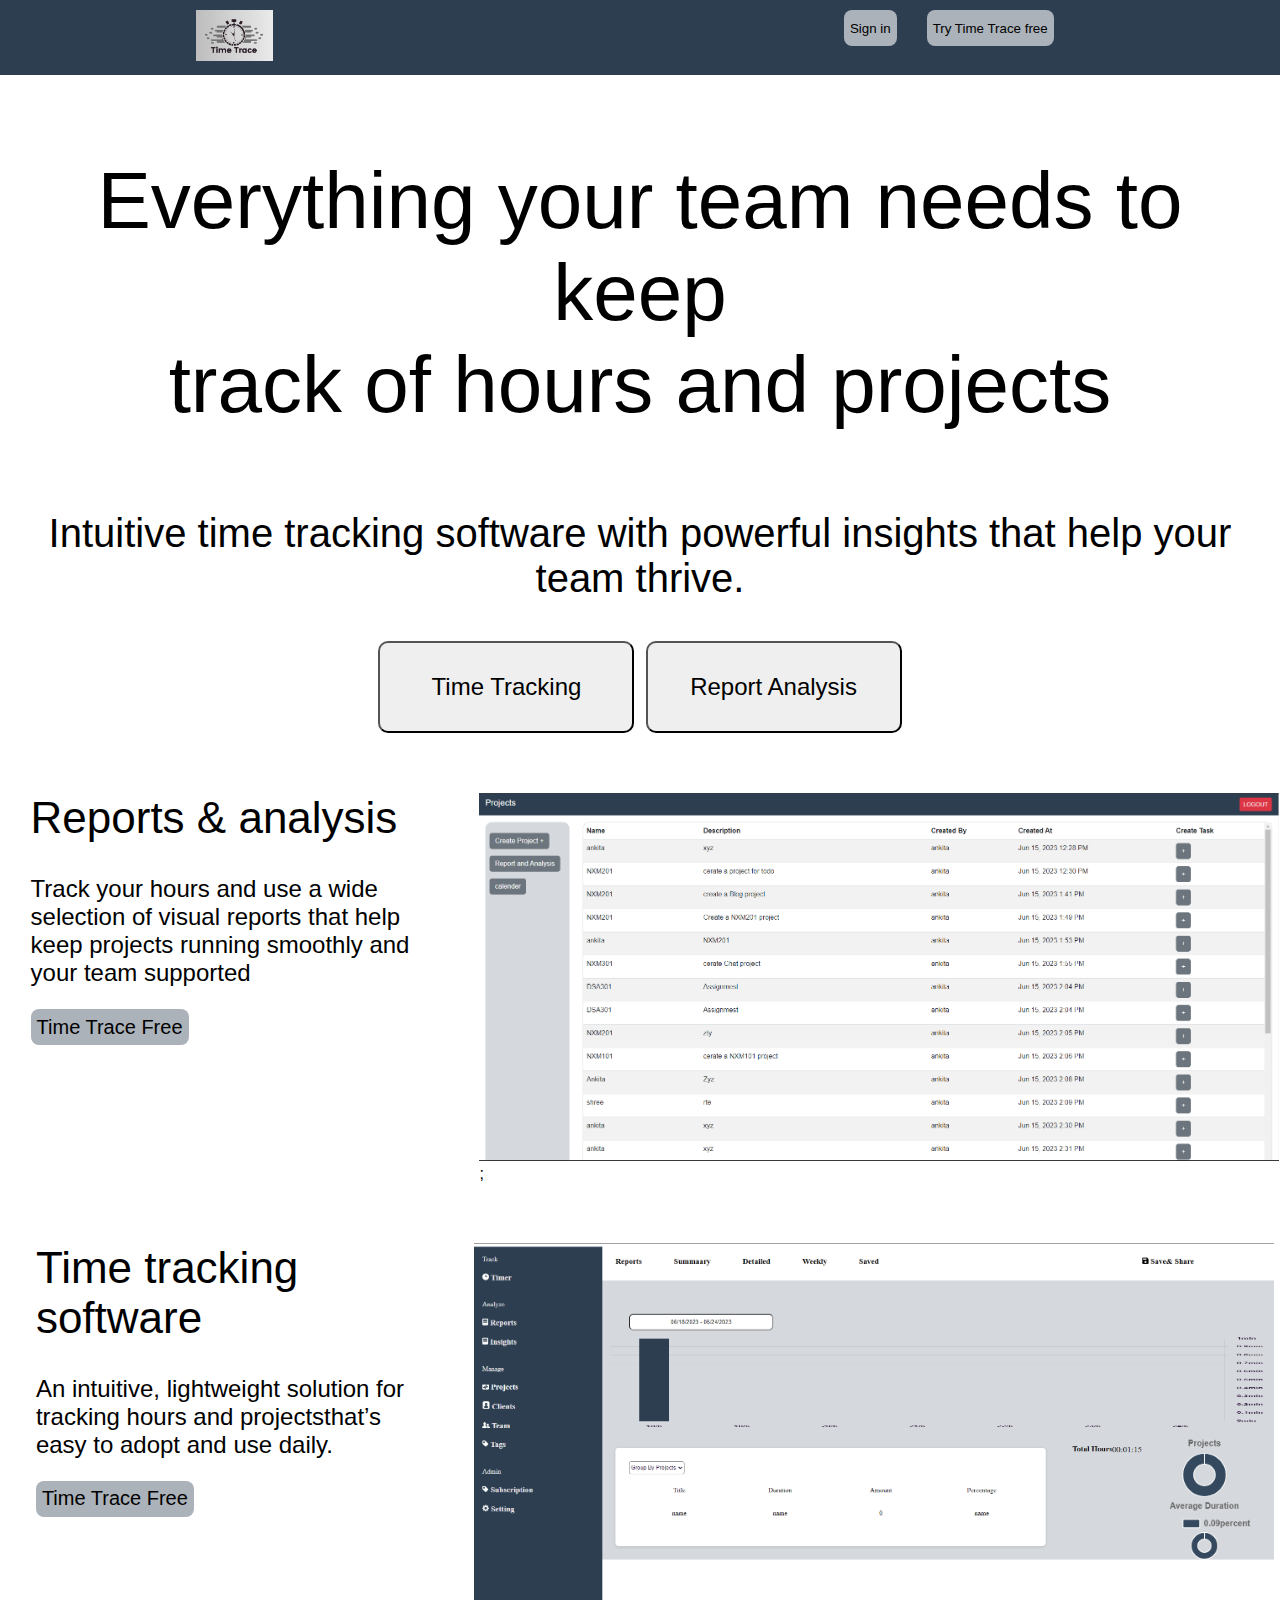
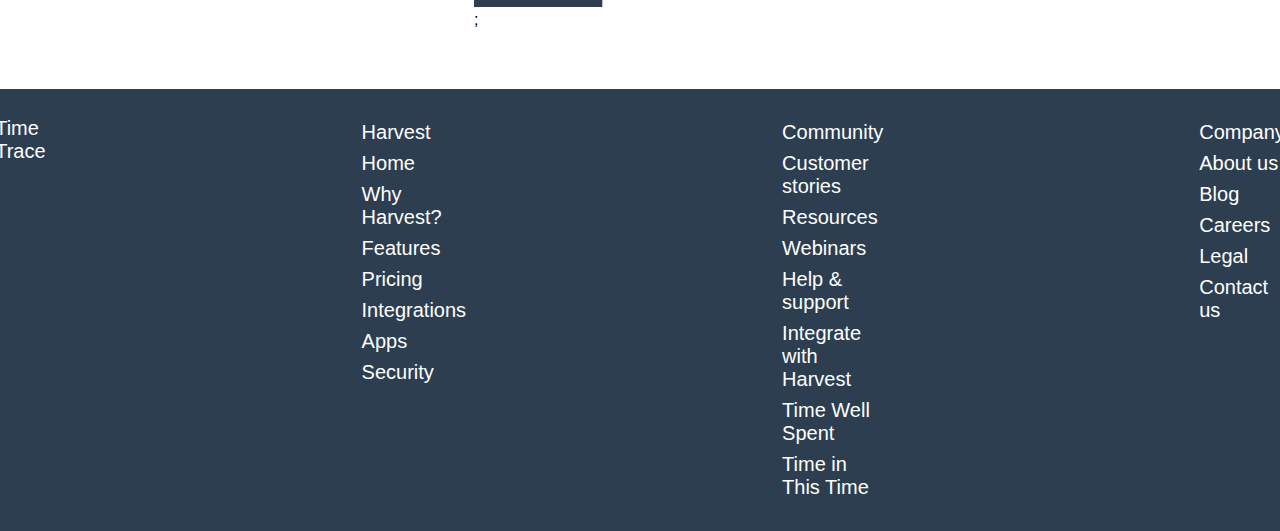
==== index.html @ 3a3f75f8 "updated backend_deployed_link" ====
<!DOCTYPE html>
<html lang="en">
  <head>
    <meta charset="UTF-8" />
    <meta name="viewport" content="width=device-width, initial-scale=1.0" />
    <title>Time Trace</title>
    <link rel="stylesheet" href="style.css" />
  </head>
  <body>
    <!-- navbar -->
    <nav>
      <div><img class="logo" src="./images/logo2.png" alt="logo" /></div>
      <div class="signIn_register_button">
        <button class="signInBtn">Sign in</button>
        <button class="RegiterBtn">Try Time Trace free</button>
      </div>
    </nav>
    <div class="features">
      <div class="features_quote_1">
        <p>
          Everything your team needs to keep <br />
          track of hours and projects
        </p>
      </div>
      <div class="features_quote_2">
        <p>
          Intuitive time tracking software with powerful insights that help your
          team thrive.
        </p>
      </div>

      <div class="features_quote_2">
        <button class="featureQuoteBtn">Time Tracking</button>
        <button class="featureQuoteBtn">Report Analysis</button>
      </div>
    </div>
    <div class="report_analysis">
      <div class="report_analysis_heading">
        <div class="heading">Reports & analysis</div>
        <div class="content">
          Track your hours and use a wide <br />
          selection of visual reports that help <br />
          keep projects running smoothly and <br />
          your team supported
        </div>
        <button class="report_analysis_Btn">Time Trace Free</button>
      </div>
      <div class="flex-grow-1 time_tracking_image">
        <img src="./images/Screenshot 2023-06-18 200031.png" alt="" />;
      </div>
    </div>

    <div class="report_analysis">
      <div class="report_analysis_heading">
        <div class="heading">
          Time tracking <br />
          software
        </div>
        <div class="content">
          An intuitive, lightweight solution for <br />
          tracking hours and projectsthat’s <br />
          easy to adopt and use daily.
        </div>
        <button class="report_analysis_Btn">Time Trace Free</button>
      </div>
      <div class="flex-grow-1 time_tracking_image">
        <img src="./images/Screenshot 2023-06-18 200126.png" alt="" />;
      </div>
    </div>

    <!-- <div class="time_tracking">
      <div class="time_tracking_heading">
        <div class="heading"></div>
        <div class="content">
        
        </div>
        <button class="time_tracking_Btn">Time Trace Free</button>
      </div>
      <div class="time_tracking_image">
        <img src="./images/Screenshot 2023-06-18 200126.png" alt="" />
      </div>
    </div> -->
    <footer>
      <div>Time Trace</div>
      <div>
        <div>Harvest</div>
        <div>Home</div>
        <div>Why Harvest?</div>
        <div>Features</div>
        <div>Pricing</div>
        <div>Integrations</div>
        <div>Apps</div>
        <div>Security</div>
      </div>
      <div>
        <div>Community</div>
        <div>Customer stories</div>
        <div>Resources</div>
        <div>Webinars</div>
        <div>Help & support</div>
        <div>Integrate with Harvest</div>
        <div>Time Well Spent</div>
        <div>Time in This Time</div>
      </div>
      <div>
        <div>Company</div>
        <div>About us</div>
        <div>Blog</div>
        <div>Careers</div>
        <div>Legal</div>
        <div>Contact us</div>
      </div>
    </footer>
  </body>
  <script>
    let signInBtn = document.querySelector(".signInBtn");
    signInBtn.addEventListener("click", () => {
      window.location.href = "/login.html";
    });

    let registerBtn = document.querySelector(".RegiterBtn");

    registerBtn.addEventListener("click", () => {
      window.location.href = "/register.html";
    });
  </script>
</html>
---- style.css ----
body {
  font-family: "Space Grotesk", sans-serif;
  margin: 0;
  padding: 0;
  box-sizing: border-box;
}

.logo {
  width: 30%;
}
nav {
  padding-top: 10px;
  padding-bottom: 10px;
  background-color: #2c3e50;
  color: #fff;
  display: flex;
  justify-content: space-around;
}
.signIn_register_button {
  display: flex;
}
.signInBtn,
.RegiterBtn {
  background-color: #abb2b9;
  border-radius: 8px;
  height: 36px;
  margin-right: 30px;
  border: none;
}
.features {
  text-align: center;
}
.features_quote_1 {
  font-size: 80px;
}
.features_quote_2 {
  font-size: 40px;
}
.featureQuoteBtn {
  height: 92px;
  width: 20%;
  border-radius: 10px;
  font-size: 24px;
}
.report_analysis {
  display: flex;
  justify-content: center;
  margin-top: 60px;
  margin-bottom: 60px;
}
.report_analysis > div {
  padding-left: 30px;
}
.time_tracking {
  display: flex;
  justify-content: center;
  margin-top: 60px;
  margin-bottom: 60px;
}
.time_tracking > div {
  margin-left: 62px;
}
.heading {
  font-size: 44px;
}
.content {
  font-size: 24px;
  margin-top: 32px;
}
.report_analysis_heading,
.time_tracking_heading {
  margin-right: 40px;
}
.time_tracking_Btn,
.report_analysis_Btn {
  height: 36px;
  font-size: 20px;
  margin-top: 22px;
  background-color: #abb2b9;
  border-radius: 8px;
  border: none;
}
footer {
  display: flex;
  justify-content: center;
  background-color: #2c3e50;
  color: #fff;
  font-size: 16px;
}
footer > div {
  margin-right: 150px;
  margin-left: 150px;
  margin-top: 20px;
  margin-bottom: 20px;
  padding: 8px;
  font-size: 20px;
}
footer > div > div {
  padding-top: 4px;
  padding-bottom: 4px;
  font-size: 20px;
}
.time_tracking_image {
  width: 800px;
}
.time_tracking_image img {
  width: 100%;
}
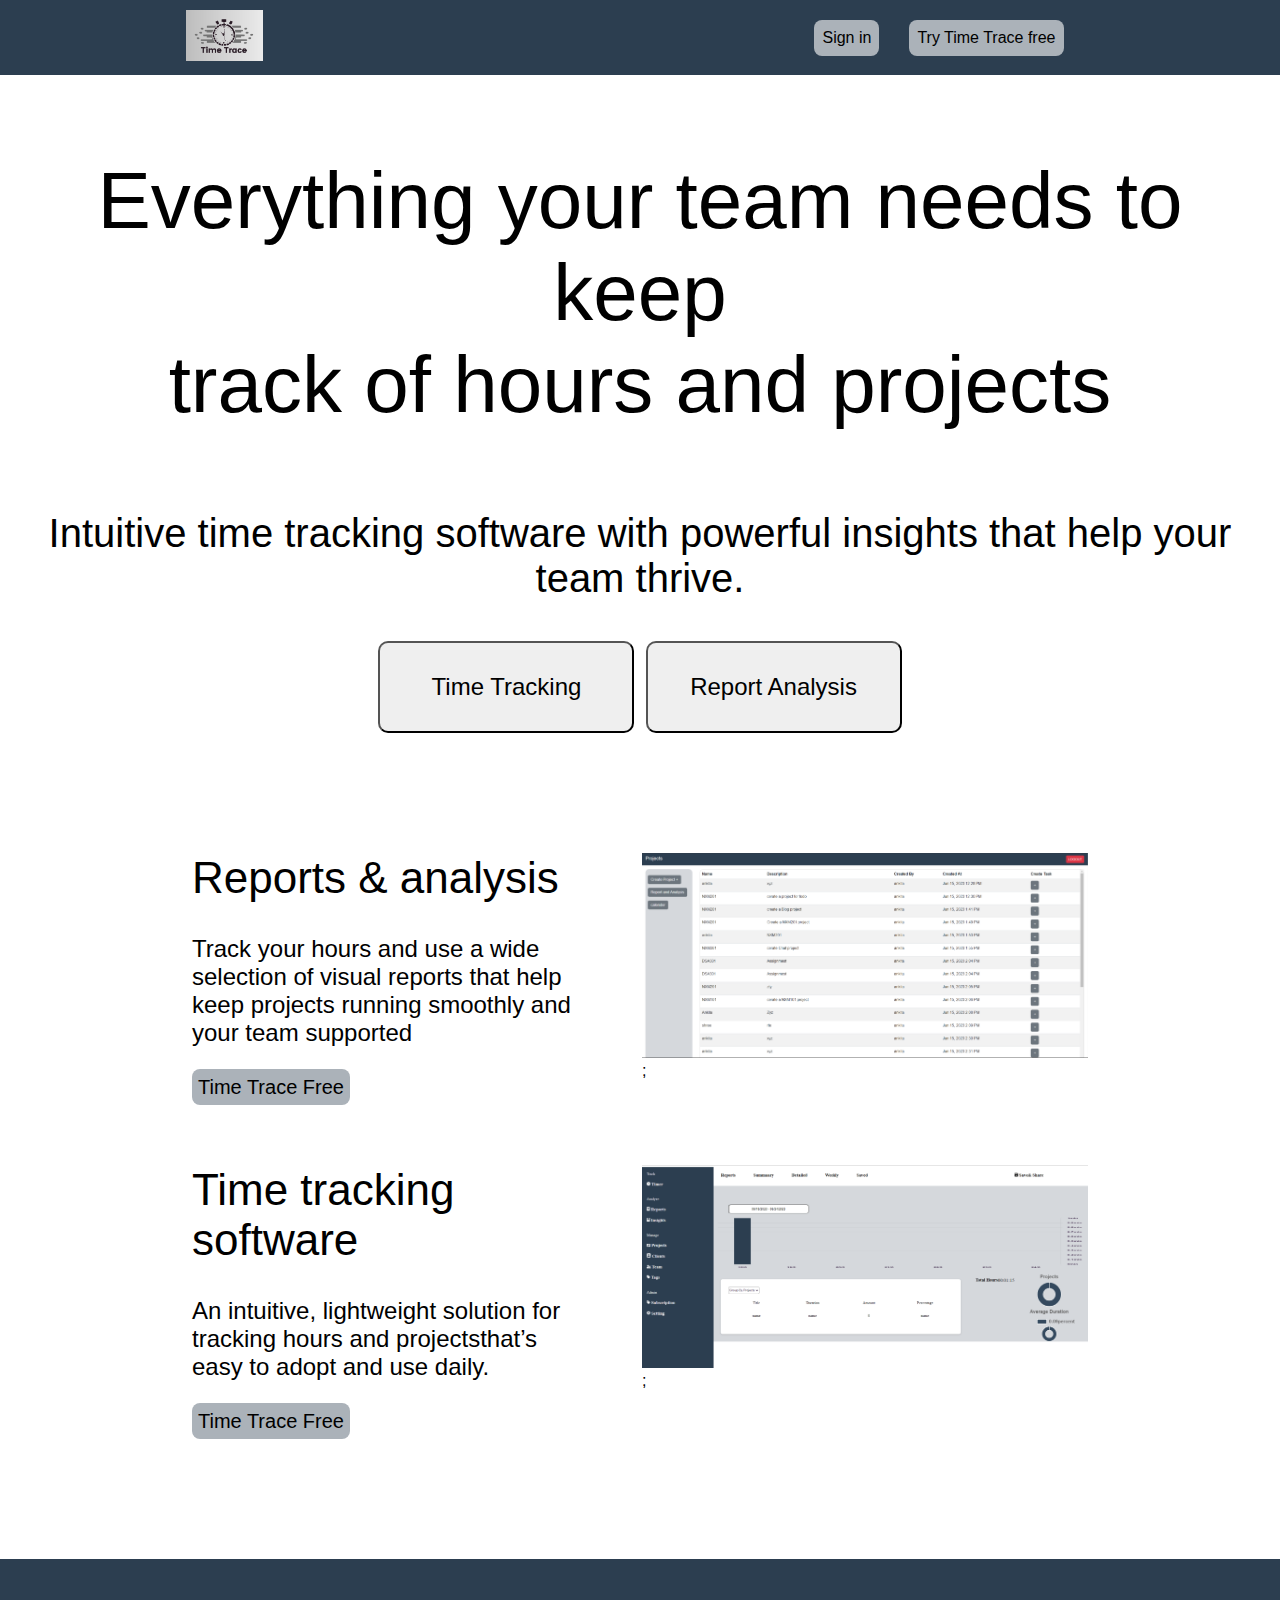
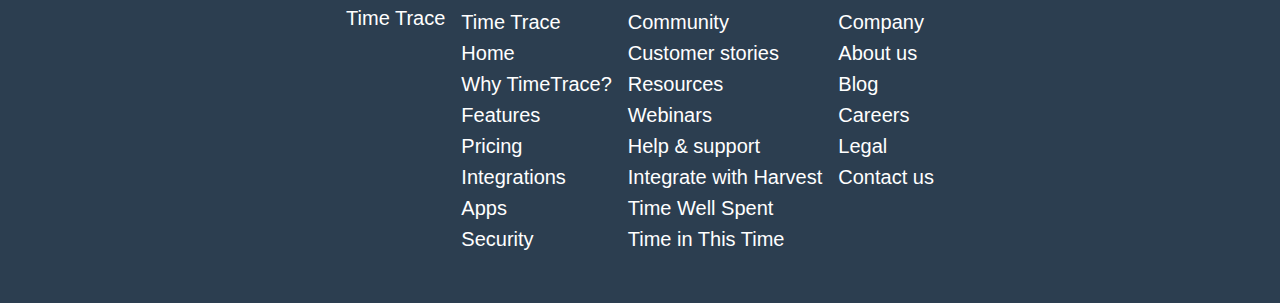
==== commit b711189d: "updated the login route" ====
--- a/index.html
+++ b/index.html
@@ -8,13 +8,13 @@
   </head>
   <body>
     <!-- navbar -->
-    <nav>
+    <div class="nav">
       <div><img class="logo" src="./images/logo2.png" alt="logo" /></div>
       <div class="signIn_register_button">
-        <button class="signInBtn">Sign in</button>
-        <button class="RegiterBtn">Try Time Trace free</button>
+        <div><button class="signInBtn">Sign in</button></div>
+        <div><button class="RegiterBtn">Try Time Trace free</button></div>
       </div>
-    </nav>
+    </div>
     <div class="features">
       <div class="features_quote_1">
         <p>
@@ -34,58 +34,48 @@
         <button class="featureQuoteBtn">Report Analysis</button>
       </div>
     </div>
-    <div class="report_analysis">
-      <div class="report_analysis_heading">
-        <div class="heading">Reports & analysis</div>
-        <div class="content">
-          Track your hours and use a wide <br />
-          selection of visual reports that help <br />
-          keep projects running smoothly and <br />
-          your team supported
+    <div class="report_container">
+      <div class="report_analysis">
+        <div class="report_analysis_heading">
+          <div class="heading">Reports & analysis</div>
+          <div class="content">
+            Track your hours and use a wide <br />
+            selection of visual reports that help <br />
+            keep projects running smoothly and <br />
+            your team supported
+          </div>
+          <button class="report_analysis_Btn">Time Trace Free</button>
         </div>
-        <button class="report_analysis_Btn">Time Trace Free</button>
+        <div class="flex-grow-1 time_tracking_image">
+          <img src="./images/Screenshot 2023-06-18 200031.png" alt="" />;
+        </div>
       </div>
-      <div class="flex-grow-1 time_tracking_image">
-        <img src="./images/Screenshot 2023-06-18 200031.png" alt="" />;
+
+      <div class="report_analysis">
+        <div class="report_analysis_heading">
+          <div class="heading">
+            Time tracking <br />
+            software
+          </div>
+          <div class="content">
+            An intuitive, lightweight solution for <br />
+            tracking hours and projectsthat’s <br />
+            easy to adopt and use daily.
+          </div>
+          <button class="report_analysis_Btn">Time Trace Free</button>
+        </div>
+        <div class="flex-grow-1 time_tracking_image">
+          <img src="./images/Screenshot 2023-06-18 200126.png" alt="" />;
+        </div>
       </div>
     </div>
 
-    <div class="report_analysis">
-      <div class="report_analysis_heading">
-        <div class="heading">
-          Time tracking <br />
-          software
-        </div>
-        <div class="content">
-          An intuitive, lightweight solution for <br />
-          tracking hours and projectsthat’s <br />
-          easy to adopt and use daily.
-        </div>
-        <button class="report_analysis_Btn">Time Trace Free</button>
-      </div>
-      <div class="flex-grow-1 time_tracking_image">
-        <img src="./images/Screenshot 2023-06-18 200126.png" alt="" />;
-      </div>
-    </div>
-
-    <!-- <div class="time_tracking">
-      <div class="time_tracking_heading">
-        <div class="heading"></div>
-        <div class="content">
-        
-        </div>
-        <button class="time_tracking_Btn">Time Trace Free</button>
-      </div>
-      <div class="time_tracking_image">
-        <img src="./images/Screenshot 2023-06-18 200126.png" alt="" />
-      </div>
-    </div> -->
-    <footer>
+    <div class="footer">
       <div>Time Trace</div>
       <div>
-        <div>Harvest</div>
+        <div>Time Trace</div>
         <div>Home</div>
-        <div>Why Harvest?</div>
+        <div>Why TimeTrace?</div>
         <div>Features</div>
         <div>Pricing</div>
         <div>Integrations</div>
@@ -110,18 +100,18 @@
         <div>Legal</div>
         <div>Contact us</div>
       </div>
-    </footer>
+    </div>
   </body>
   <script>
     let signInBtn = document.querySelector(".signInBtn");
     signInBtn.addEventListener("click", () => {
-      window.location.href = "/login.html";
+      window.location.href = "./login.html";
     });
 
     let registerBtn = document.querySelector(".RegiterBtn");
 
     registerBtn.addEventListener("click", () => {
-      window.location.href = "/register.html";
+      window.location.href = "./register.html";
     });
   </script>
 </html>
--- a/style.css
+++ b/style.css
@@ -3,12 +3,13 @@
   margin: 0;
   padding: 0;
   box-sizing: border-box;
+  width: 100%;
 }
 
 .logo {
   width: 30%;
 }
-nav {
+.nav {
   padding-top: 10px;
   padding-bottom: 10px;
   background-color: #2c3e50;
@@ -18,6 +19,8 @@
 }
 .signIn_register_button {
   display: flex;
+  justify-content: center;
+  align-items: center;
 }
 .signInBtn,
 .RegiterBtn {
@@ -26,6 +29,8 @@
   height: 36px;
   margin-right: 30px;
   border: none;
+  font-size: 16px;
+  padding: 8px;
 }
 .features {
   text-align: center;
@@ -43,13 +48,18 @@
   font-size: 24px;
 }
 .report_analysis {
-  display: flex;
-  justify-content: center;
+  display: grid;
+  grid-template-columns: 1fr 1fr;
+  gap: 4px;
   margin-top: 60px;
   margin-bottom: 60px;
 }
-.report_analysis > div {
-  padding-left: 30px;
+
+.report_container {
+  width: 70%;
+  margin: 0 auto;
+  margin-bottom: 120px;
+  margin-top: 120px;
 }
 .time_tracking {
   display: flex;
@@ -80,29 +90,100 @@
   border-radius: 8px;
   border: none;
 }
-footer {
+.footer {
   display: flex;
   justify-content: center;
   background-color: #2c3e50;
   color: #fff;
   font-size: 16px;
+  padding-top: 20px;
+  padding-bottom: 20px;
 }
-footer > div {
-  margin-right: 150px;
-  margin-left: 150px;
+.footer > div {
   margin-top: 20px;
   margin-bottom: 20px;
   padding: 8px;
   font-size: 20px;
 }
-footer > div > div {
+.footer > div > div {
   padding-top: 4px;
   padding-bottom: 4px;
   font-size: 20px;
 }
-.time_tracking_image {
-  width: 800px;
-}
+
 .time_tracking_image img {
   width: 100%;
 }
+
+@media (max-width: 768px) {
+  .footer {
+    flex-direction: column;
+    align-items: center;
+  }
+  .signIn_register_button {
+    flex-direction: column;
+    gap: 10px;
+    margin-top: 10px;
+  }
+  .signInBtn,
+  .RegiterBtn {
+    background-color: #abb2b9;
+    border-radius: 4px;
+    height: 24px;
+    margin-right: 10px;
+    border: none;
+    font-size: 12px;
+    padding: 8px;
+  }
+
+  .features_quote_1 {
+    font-size: 50px;
+  }
+  .features_quote_2 {
+    font-size: 20px;
+  }
+  .featureQuoteBtn {
+    height: 60px;
+    width: 20%;
+    border-radius: 6px;
+    font-size: 16px;
+  }
+
+  .report_analysis,
+  .features {
+    grid-template-columns: 1fr;
+    text-align: center;
+  }
+
+  .report_container {
+    width: 90%;
+    margin: 0 auto;
+  }
+
+  .time_tracking_image {
+    width: 100%;
+  }
+}
+
+@media (min-width: 768px) and (max-width: 1023px) {
+  .signIn_register_button {
+    flex-direction: column;
+    gap: 10px;
+    margin-top: 10px;
+  }
+
+  .report_analysis,
+  .features {
+    grid-template-columns: 1fr;
+    text-align: center;
+  }
+
+  .report_container {
+    width: 90%;
+    margin: 0 auto;
+  }
+
+  .time_tracking_image {
+    width: 100%;
+  }
+}
